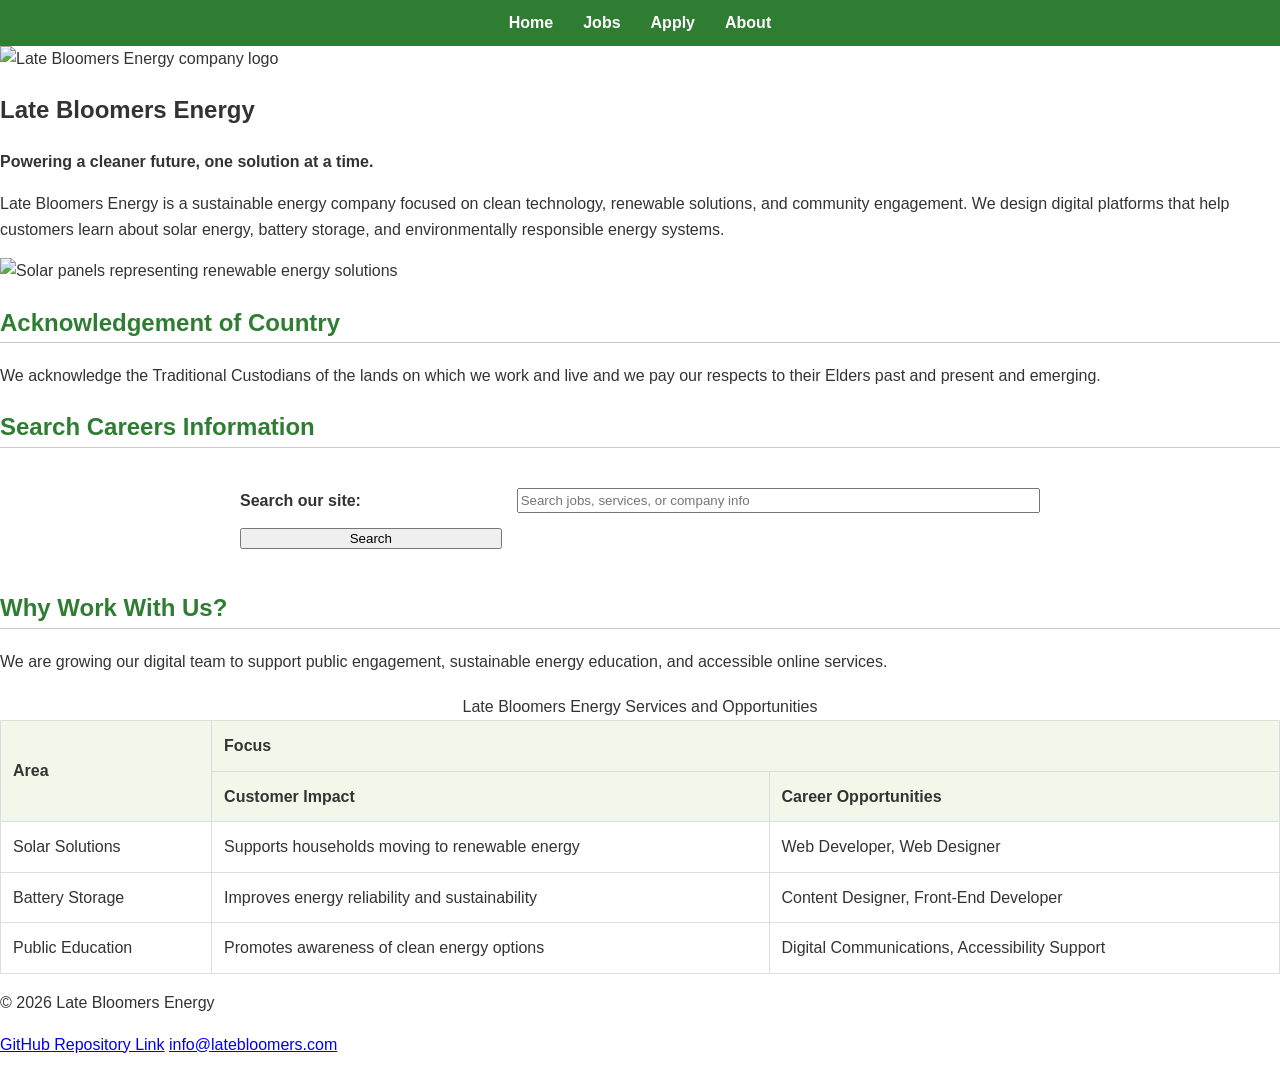
==== index.html @ 0892867f "sorry i accidently wasnt saving to this for the home page might want to change the name could be a b" ====
<!doctype html>
<html lang="en">
  <head>
    <meta charset="UTF-8">
    <meta name="viewport" content="width=device-width, initial-scale=1.0">
    <title>About Us | Late Bloomers Energy</title>
    <link rel="stylesheet" href="styles.css">
    <style>
      h2 {
        color: #2e7d32;
        border-bottom: 1px solid #ccc;
      }
    </style>
  </head>

<body id="index-body">
    <header>
        <nav>
        <ul>
            <li><a href="index.html">Home</a></li>
            <li><a href="jobs.html">Jobs</a></li>
            <li><a href="apply.html">Apply</a></li>
            <li><a href="about.html">About</a></li>
        </ul>
        </nav>
    </header>

    <main class="page-container">
        <section class="hero">
            <img
            src=""
            alt="Late Bloomers Energy company logo"
            class="company-logo">
            <!-- will add a pitcure -->
            <h1 class="welcome-highlight">Late Bloomers Energy</h1>
            <p style="font-weight: bold;">Powering a cleaner future, one solution at a time.</p>
            <p>
                Late Bloomers Energy is a sustainable energy company focused on clean technology, 
                renewable solutions, and community engagement. 
                We design digital platforms that help customers learn about solar energy, 
                battery storage, and environmentally responsible energy systems.
            </p>
            <img
            src="" 
            alt="Solar panels representing renewable energy solutions"
            class="hero-image"> <!-- will add a pitcure -->
        </section> 

        <section class="acknowledgement">
        <h2>Acknowledgement of Country</h2>
        <p>
            We acknowledge the Traditional Custodians of the lands on which we work and live and we pay our respects to their Elders past and present and emerging.
        </p>
        </section>

        <section class="search-section">
        <h2>Search Careers Information</h2>
        <form action="#" method="get" class="search-form">
            <label for="site-search">Search our site:</label>
            <input
            type="search"
            id="site-search"
            name="q"
            placeholder="Search jobs, services, or company info">
            <button type="submit">Search</button>
        </form>
        </section>

        <section class="overview">
        <h2>Why Work With Us?</h2>
        <p>
            We are growing our digital team to support public engagement, 
            sustainable energy education, and accessible online services.
        </p>

        <table>
            <caption>
            Late Bloomers Energy Services and Opportunities
            </caption>
            <thead>
            <tr>
                <th rowspan="2">Area</th>
                <th colspan="2">Focus</th>
            </tr>
            <tr>
                <th>Customer Impact</th>
                <th>Career Opportunities</th>
            </tr>
            </thead>
            <tbody>
            <tr>
                <td>Solar Solutions</td>
                <td>Supports households moving to renewable energy</td>
                <td>Web Developer, Web Designer</td>
            </tr>
            <tr>
                <td>Battery Storage</td>
                <td>Improves energy reliability and sustainability</td>
                <td>Content Designer, Front-End Developer</td>
            </tr>
            <tr>
                <td>Public Education</td>
                <td>Promotes awareness of clean energy options</td>
                <td>Digital Communications, Accessibility Support</td>
            </tr>
            </tbody>
        </table>
        </section>
    </main>

<footer>
    <p>&copy; 2026 Late Bloomers Energy</p>
    <p>
    <a href="https://github.com/grageriann/Group-Project-Assignment/tree/main" target="_blank">GitHub Repository Link</a>
    <a href="mailto:jacksonstremski@icloud.com">info@latebloomers.com</a> <!-- i dont acually know the email will add this later have mine for now :)-->
    </p>
</footer>
</body>
</html>
---- styles.css ----
/* --- SHARED STYLES (Jack & Liam) --- */
body {
    font-family: Arial, sans-serif;
    margin: 0;
    padding: 0;
    line-height: 1.6;
    color: #333;
}

/* Common Navigation Styling (Requirement) */
nav ul {
    list-style-type: none;
    background-color: #2e7d32;
    padding: 10px;
    margin: 0;
    display: flex;
    justify-content: center;
}

nav ul li {
    margin: 0 15px;
}

nav ul li a {
    color: white;
    text-decoration: none;
    font-weight: bold;
}

/* Background Graphic for Index Page (Requirement) */
#index-body {
    background-image: url('energy-bg.jpg'); /* Ensure this image exists */
    background-size: cover;
    background-attachment: fixed;
}

/* --- ABOUT PAGE STYLES (Liam) --- */

/* Stylized Student IDs (Requirement) */
.id-style {
    font-family: 'Courier New', monospace;
    font-weight: bold;
    color: #2e7d32;
}

/* Table styling for Fun Facts */
table {
    width: 100%;
    border-collapse: collapse;
    margin-top: 20px;
    background-color: #fff;
}

th, td {
    border: 1px solid #ddd;
    padding: 12px;
    text-align: left;
}

th {
    background-color: #f1f8e9;
}

/* Hover effect (Requirement) */
tr:hover {
    background-color: #e8f5e9;
    transition: 0.3s;
}

/* Figure styling (Requirement) */
.team-border {
    border: 5px solid #7ec580;
    padding: 10px;
    display: inline-block;
    background-color: #f9f9f9;
}

/* --- APPLY PAGE STYLES (Liam's Form Layout) --- */

/* Form layout using CSS Grid (Requirement) */
form {
    display: grid;
    grid-template-columns: 1fr 2fr;
    gap: 15px;
    max-width: 800px;
    margin: 20px auto;
    padding: 20px;
}

fieldset {
    grid-column: span 2;
    display: grid;
    grid-template-columns: 1fr 2fr;
    gap: 10px;
    border: 2px solid #2e7d32;
    padding: 20px;
    margin-bottom: 20px;
    border-radius: 8px;
}

legend {
    font-weight: bold;
    padding: 0 10px;
    color: #2e7d32;
}

label {
    align-self: center;
    font-weight: bold;
}

input[type="text"], 
input[type="email"], 
input[type="tel"], 
input[type="date"], 
select, 
textarea {
    width: 100%;
    padding: 8px;
    border: 1px solid #ccc;
    border-radius: 4px;
}

input[type="submit"] {
    grid-column: span 2;
    padding: 15px;
    background-color: #2e7d32;
    color: white;
    border: none;
    border-radius: 5px;
    cursor: pointer;
    font-size: 1.1rem;
}

input[type="submit"]:hover {
    background-color: #1b5e20;
}

/* --- JOBS PAGE STYLES (Jack) --- */
aside {
    float: right;
    width: 25%;
    margin-left: 15px;
    padding: 10px;
    border: 2px solid #2e7d32;
    background-color: #f1f8e9;
}

/* --- RESPONSIVE DESIGN (Requirement) --- */
@media (max-width: 768px) {
    form, fieldset {
        grid-template-columns: 1fr; /* Stack labels and inputs on mobile */
    }
    
    fieldset {
        grid-column: span 1;
    }
    
    aside {
        width: 100%;
        float: none;
        margin-left: 0;
    }
}
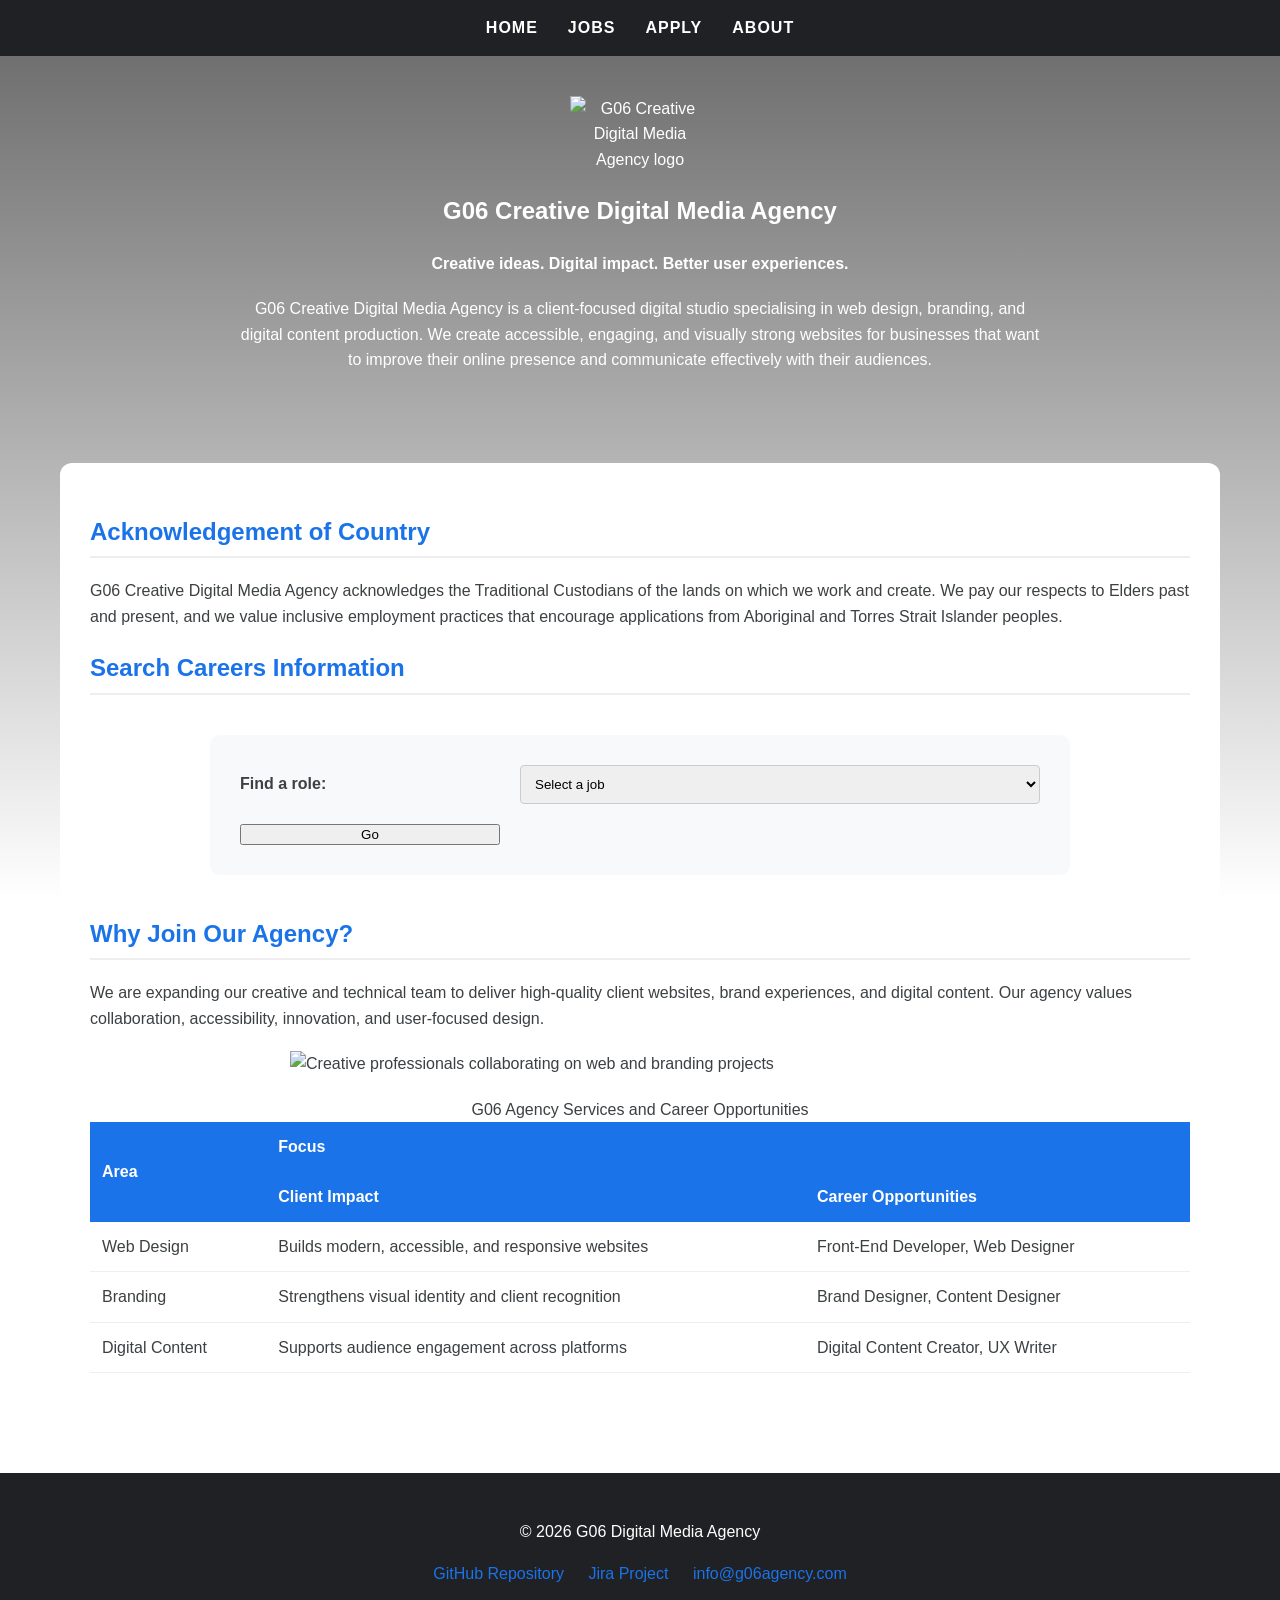
==== commit da6436e9: "text changes" ====
--- a/index.html
+++ b/index.html
@@ -3,117 +3,118 @@
   <head>
     <meta charset="UTF-8">
     <meta name="viewport" content="width=device-width, initial-scale=1.0">
-    <title>About Us | Late Bloomers Energy</title>
+    <title>Home | G06 Digital Media Agency</title>
     <link rel="stylesheet" href="styles.css">
-    <style>
-      h2 {
-        color: #2e7d32;
-        border-bottom: 1px solid #ccc;
-      }
-    </style>
   </head>
 
-<body id="index-body">
+  <body id="index-body">
     <header>
-        <nav>
+      <nav>
         <ul>
-            <li><a href="index.html">Home</a></li>
-            <li><a href="jobs.html">Jobs</a></li>
-            <li><a href="apply.html">Apply</a></li>
-            <li><a href="about.html">About</a></li>
+          <li><a href="index.html">Home</a></li>
+          <li><a href="jobs.html">Jobs</a></li>
+          <li><a href="apply.html">Apply</a></li>
+          <li><a href="about.html">About</a></li>
         </ul>
-        </nav>
+      </nav>
     </header>
 
+    <section class="hero-text">
+      <img
+        src="agency-logo.png"
+        alt="G06 Creative Digital Media Agency logo"
+        class="company-logo"
+        style="max-width: 140px;"
+      >
+      <h1 class="welcome-highlight">G06 Creative Digital Media Agency</h1>
+      <p class="hero-slogan">Creative ideas. Digital impact. Better user experiences.</p>
+      <p>
+        G06 Creative Digital Media Agency is a client-focused digital studio specialising
+        in web design, branding, and digital content production. We create accessible,
+        engaging, and visually strong websites for businesses that want to improve their
+        online presence and communicate effectively with their audiences.
+      </p>
+    </section>
+
     <main class="page-container">
-        <section class="hero">
-            <img
-            src=""
-            alt="Late Bloomers Energy company logo"
-            class="company-logo">
-            <!-- will add a pitcure -->
-            <h1 class="welcome-highlight">Late Bloomers Energy</h1>
-            <p style="font-weight: bold;">Powering a cleaner future, one solution at a time.</p>
-            <p>
-                Late Bloomers Energy is a sustainable energy company focused on clean technology, 
-                renewable solutions, and community engagement. 
-                We design digital platforms that help customers learn about solar energy, 
-                battery storage, and environmentally responsible energy systems.
-            </p>
-            <img
-            src="" 
-            alt="Solar panels representing renewable energy solutions"
-            class="hero-image"> <!-- will add a pitcure -->
-        </section> 
-
-        <section class="acknowledgement">
+      <section class="acknowledgement">
         <h2>Acknowledgement of Country</h2>
         <p>
-            We acknowledge the Traditional Custodians of the lands on which we work and live and we pay our respects to their Elders past and present and emerging.
+          G06 Creative Digital Media Agency acknowledges the Traditional Custodians of the
+          lands on which we work and create. We pay our respects to Elders past and present,
+          and we value inclusive employment practices that encourage applications from
+          Aboriginal and Torres Strait Islander peoples.
         </p>
-        </section>
+      </section>
 
-        <section class="search-section">
+      <section class="search-section">
         <h2>Search Careers Information</h2>
-        <form action="#" method="get" class="search-form">
-            <label for="site-search">Search our site:</label>
-            <input
-            type="search"
-            id="site-search"
-            name="q"
-            placeholder="Search jobs, services, or company info">
-            <button type="submit">Search</button>
+        <form action="jobs.html" method="get" class="search-form">
+          <label for="job-search">Find a role:</label>
+          <select id="job-search" name="job-search">
+            <option value="">Select a job</option>
+            <option value="front-end-developer">Front-End Developer</option>
+            <option value="web-designer">Web Designer</option>
+          </select>
+          <button type="submit">Go</button>
         </form>
-        </section>
+      </section>
 
-        <section class="overview">
-        <h2>Why Work With Us?</h2>
+      <section class="overview">
+        <h2>Why Join Our Agency?</h2>
         <p>
-            We are growing our digital team to support public engagement, 
-            sustainable energy education, and accessible online services.
+          We are expanding our creative and technical team to deliver high-quality client
+          websites, brand experiences, and digital content. Our agency values collaboration,
+          accessibility, innovation, and user-focused design.
         </p>
 
+        <img
+          src="creative-team.jpg"
+          alt="Creative professionals collaborating on web and branding projects"
+          class="hero-image"
+          style="width: 100%; max-width: 700px; display: block; margin: 20px auto;"
+        >
+
         <table>
-            <caption>
-            Late Bloomers Energy Services and Opportunities
-            </caption>
-            <thead>
+          <caption>G06 Agency Services and Career Opportunities</caption>
+          <thead>
             <tr>
-                <th rowspan="2">Area</th>
-                <th colspan="2">Focus</th>
+              <th rowspan="2">Area</th>
+              <th colspan="2">Focus</th>
             </tr>
             <tr>
-                <th>Customer Impact</th>
-                <th>Career Opportunities</th>
+              <th>Client Impact</th>
+              <th>Career Opportunities</th>
             </tr>
-            </thead>
-            <tbody>
+          </thead>
+          <tbody>
             <tr>
-                <td>Solar Solutions</td>
-                <td>Supports households moving to renewable energy</td>
-                <td>Web Developer, Web Designer</td>
+              <td>Web Design</td>
+              <td>Builds modern, accessible, and responsive websites</td>
+              <td>Front-End Developer, Web Designer</td>
             </tr>
             <tr>
-                <td>Battery Storage</td>
-                <td>Improves energy reliability and sustainability</td>
-                <td>Content Designer, Front-End Developer</td>
+              <td>Branding</td>
+              <td>Strengthens visual identity and client recognition</td>
+              <td>Brand Designer, Content Designer</td>
             </tr>
             <tr>
-                <td>Public Education</td>
-                <td>Promotes awareness of clean energy options</td>
-                <td>Digital Communications, Accessibility Support</td>
+              <td>Digital Content</td>
+              <td>Supports audience engagement across platforms</td>
+              <td>Digital Content Creator, UX Writer</td>
             </tr>
-            </tbody>
+          </tbody>
         </table>
-        </section>
+      </section>
     </main>
 
-<footer>
-    <p>&copy; 2026 Late Bloomers Energy</p>
-    <p>
-    <a href="https://github.com/grageriann/Group-Project-Assignment/tree/main" target="_blank">GitHub Repository Link</a>
-    <a href="mailto:jacksonstremski@icloud.com">info@latebloomers.com</a> <!-- i dont acually know the email will add this later have mine for now :)-->
-    </p>
-</footer>
-</body>
+    <footer>
+      <p>&copy; 2026 G06 Digital Media Agency</p>
+      <p>
+        <a href="https://github.com/grageriann/Group-Project-Assignment/tree/main" target="_blank">GitHub Repository</a>
+        <a href="https://your-jira-link-here.example" target="_blank">Jira Project</a> 
+        <a href="mailto:jacksonstremski@icloud.com">info@g06agency.com</a>
+      </p>
+    </footer>
+  </body>
 </html>
--- a/styles.css
+++ b/styles.css
@@ -1,17 +1,48 @@
-/* --- SHARED STYLES (Jack & Liam) --- */
+/* PROJECT: G06 Creative Digital Media Agency 
+   FILE: styles.css
+   AUTHORS: Jack Stremski & Liam White
+   DESCRIPTION: Main external stylesheet for the recruitment website.
+*/
+
+/* --- Root Variables for Brand Consistency --- */
+:root {
+    --primary-blue: #1a73e8;
+    --dark-grey: #202124;
+    --light-grey: #f8f9fa;
+    --text-color: #3c4043;
+    --white: #ffffff;
+    --hover-blue: #e8f0fe;
+}
+
+/* --- Global Elements --- */
 body {
-    font-family: Arial, sans-serif;
+    font-family: 'Segoe UI', Tahoma, Geneva, Verdana, sans-serif;
     margin: 0;
     padding: 0;
     line-height: 1.6;
-    color: #333;
-}
-
-/* Common Navigation Styling (Requirement) */
+    color: var(--text-color);
+}
+
+h2 {
+    color: #1a73e8;
+    border-bottom: 2px solid #eee;
+    padding-bottom: 5px;
+  }
+
+/* --- Accessibility: Focus States --- */
+a:focus, 
+input:focus, 
+select:focus, 
+textarea:focus {
+    outline: 3px solid var(--primary-blue);
+    outline-offset: 2px;
+}
+
+/* --- Common Navigation Menu --- */
 nav ul {
     list-style-type: none;
-    background-color: #2e7d32;
-    padding: 10px;
+    background-color: var(--dark-grey);
+    padding: 15px;
     margin: 0;
     display: flex;
     justify-content: center;
@@ -22,143 +53,236 @@
 }
 
 nav ul li a {
-    color: white;
+    color: var(--white);
     text-decoration: none;
     font-weight: bold;
-}
-
-/* Background Graphic for Index Page (Requirement) */
+    text-transform: uppercase;
+    letter-spacing: 1px;
+    transition: color 0.3s ease;
+}
+
+nav ul li a:hover {
+    color: var(--primary-blue);
+}
+
+/* --- Index Page: Background Graphic --- */
 #index-body {
-    background-image: url('energy-bg.jpg'); /* Ensure this image exists */
+    background-image: linear-gradient(rgba(0, 0, 0, 0.6), rgba(255, 255, 255, 0.6)), 
+                      url('agency-hero.jpg');
     background-size: cover;
+    background-position: center;
     background-attachment: fixed;
 }
 
-/* --- ABOUT PAGE STYLES (Liam) --- */
-
-/* Stylized Student IDs (Requirement) */
-.id-style {
-    font-family: 'Courier New', monospace;
-    font-weight: bold;
-    color: #2e7d32;
-}
-
-/* Table styling for Fun Facts */
-table {
-    width: 100%;
-    border-collapse: collapse;
-    margin-top: 20px;
-    background-color: #fff;
-}
-
-th, td {
-    border: 1px solid #ddd;
-    padding: 12px;
-    text-align: left;
-}
-
-th {
-    background-color: #f1f8e9;
-}
-
-/* Hover effect (Requirement) */
-tr:hover {
-    background-color: #e8f5e9;
-    transition: 0.3s;
-}
-
-/* Figure styling (Requirement) */
-.team-border {
-    border: 5px solid #7ec580;
-    padding: 10px;
-    display: inline-block;
-    background-color: #f9f9f9;
-}
-
-/* --- APPLY PAGE STYLES (Liam's Form Layout) --- */
-
-/* Form layout using CSS Grid (Requirement) */
+/* --- Jobs Page: Specific Requirements --- */
+aside {
+    float: right;
+    width: 25%;
+    margin-left: 15px;
+    padding: 20px;
+    border: 2px solid var(--primary-blue);
+    background-color: var(--hover-blue);
+    border-radius: 8px;
+    box-sizing: border-box;
+}
+
+/* Clearfix for Main content when Aside is floated */
+main::after {
+    content: "";
+    display: table;
+    clear: both;
+}
+
+/* --- Apply Page: Form Grid Layout --- */
 form {
     display: grid;
     grid-template-columns: 1fr 2fr;
-    gap: 15px;
+    gap: 20px;
     max-width: 800px;
-    margin: 20px auto;
-    padding: 20px;
+    margin: 40px auto;
+    padding: 30px;
+    background-color: var(--light-grey);
+    border-radius: 10px;
 }
 
 fieldset {
     grid-column: span 2;
     display: grid;
     grid-template-columns: 1fr 2fr;
-    gap: 10px;
-    border: 2px solid #2e7d32;
+    gap: 15px;
+    border: 1px solid #dadce0;
     padding: 20px;
-    margin-bottom: 20px;
     border-radius: 8px;
+    background-color: var(--white);
 }
 
 legend {
     font-weight: bold;
+    color: var(--primary-blue);
     padding: 0 10px;
-    color: #2e7d32;
+    font-size: 1.1rem;
 }
 
 label {
     align-self: center;
-    font-weight: bold;
-}
-
-input[type="text"], 
-input[type="email"], 
-input[type="tel"], 
-input[type="date"], 
-select, 
+    font-weight: 600;
+}
+
+input[type="text"],
+input[type="email"],
+input[type="tel"],
+input[type="date"],
+select,
 textarea {
     width: 100%;
-    padding: 8px;
+    padding: 10px;
     border: 1px solid #ccc;
     border-radius: 4px;
+    box-sizing: border-box;
 }
 
 input[type="submit"] {
     grid-column: span 2;
     padding: 15px;
-    background-color: #2e7d32;
+    background-color: var(--primary-blue);
     color: white;
     border: none;
     border-radius: 5px;
+    font-size: 1.1rem;
+    font-weight: bold;
     cursor: pointer;
-    font-size: 1.1rem;
+    transition: background-color 0.3s ease;
 }
 
 input[type="submit"]:hover {
-    background-color: #1b5e20;
-}
-
-/* --- JOBS PAGE STYLES (Jack) --- */
-aside {
-    float: right;
-    width: 25%;
-    margin-left: 15px;
+    background-color: #1557b0;
+}
+
+/* --- About Page: Specific Requirements --- */
+
+/* Styled Student IDs */
+/* Styling for Student IDs to meet rubric requirements */
+.id-style {
+    font-family: 'Courier New', Courier, monospace; /* Distinct font */
+    font-weight: bold;
+    color: #d93025; /* A distinct color like Google-red or dark red */
+    letter-spacing: 1px;
+}
+
+/* Bordered Figure */
+.team-border {
+    border: 10px solid var(--light-grey);
     padding: 10px;
-    border: 2px solid #2e7d32;
-    background-color: #f1f8e9;
-}
-
-/* --- RESPONSIVE DESIGN (Requirement) --- */
+    display: inline-block;
+    box-shadow: 0 4px 6px rgba(0, 0, 0, 0.1);
+}
+
+/* Styled Table */
+table {
+    width: 100%;
+    border-collapse: collapse;
+    margin: 20px 0;
+}
+
+th {
+    background-color: var(--primary-blue);
+    color: var(--white);
+    padding: 12px;
+    text-align: left;
+}
+
+td {
+    border-bottom: 1px solid #eeeeee;
+    padding: 12px;
+}
+
+/* Hover Effect for Table Rows */
+tr:hover {
+    background-color: var(--hover-blue);
+    transition: background-color 0.2s ease;
+}
+
+/* --- Responsive Design (Media Queries) --- */
 @media (max-width: 768px) {
-    form, fieldset {
-        grid-template-columns: 1fr; /* Stack labels and inputs on mobile */
-    }
-    
+    /* Stack form into a single column */
+    form, 
+    fieldset {
+        grid-template-columns: 1fr;
+    }
+
     fieldset {
         grid-column: span 1;
     }
-    
+
+    /* Stack Aside on mobile */
     aside {
         width: 100%;
         float: none;
         margin-left: 0;
-    }
+        margin-bottom: 20px;
+    }
+
+    nav ul {
+        flex-direction: column;
+        align-items: center;
+    }
+
+    nav ul li {
+        margin: 10px 0;
+    }
+}
+
+/* --- Footer --- */
+footer {
+    background-color: var(--dark-grey);
+    color: var(--white);
+    text-align: center;
+    padding: 30px 10px;
+    margin-top: 50px;
+}
+
+footer a {
+    color: var(--primary-blue);
+    text-decoration: none;
+    margin: 0 10px;
+}
+
+footer a:hover {
+    text-decoration: underline;
+}
+
+/* --- Index Page Extras --- */
+
+.hero-text {
+    color: var(--white);
+    text-align: center;
+    padding: 40px 20px;
+}
+
+.hero-text p {
+    max-width: 800px;
+    margin: 0 auto 20px;
+}
+
+.hero-slogan {
+    font-weight: bold;
+}
+
+.page-container {
+    background-color: var(--white);
+    margin: 30px auto;
+    padding: 30px;
+    max-width: 1100px;
+    border-radius: 12px;
+}
+
+.company-logo {
+    max-width: 140px;
+}
+
+.hero-image {
+    width: 100%;
+    max-width: 700px;
+    display: block;
+    margin: 20px auto;
 }
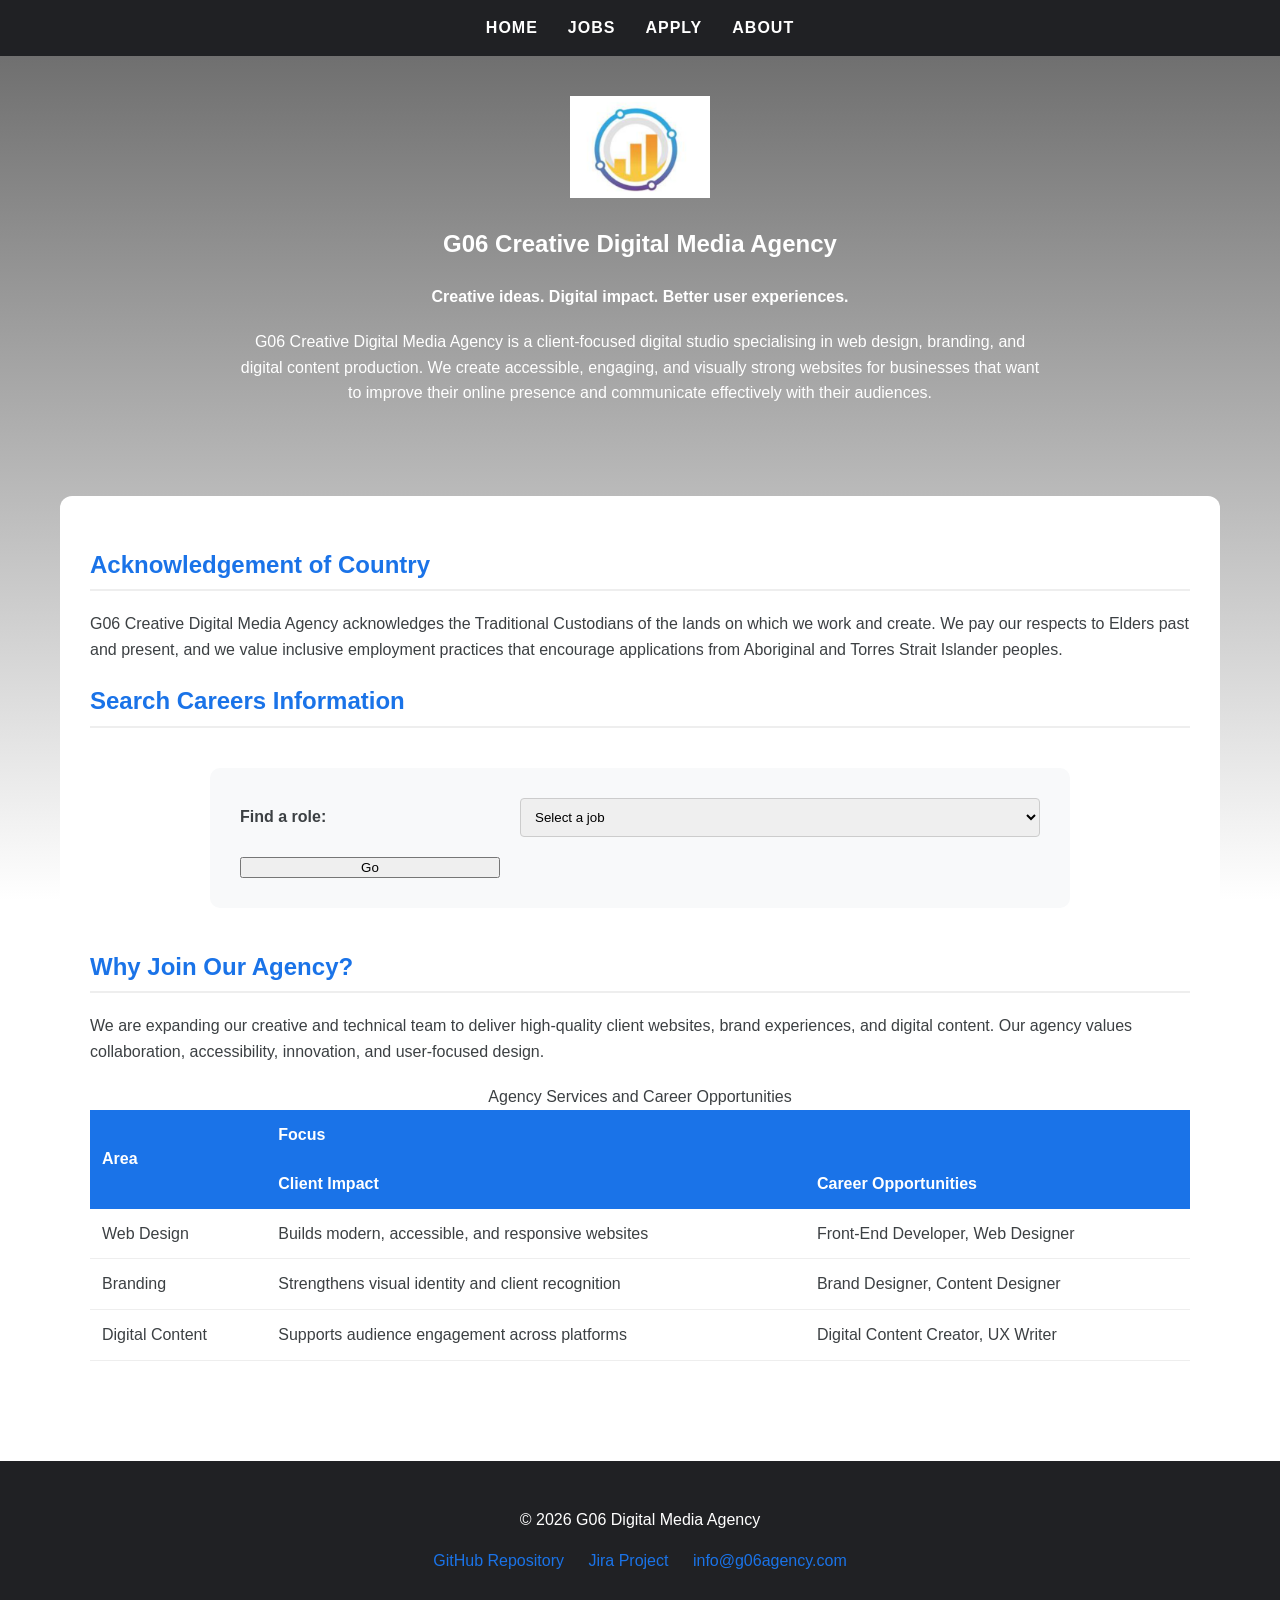
==== commit 4a258ea3: "added jira and logo" ====
--- a/index.html
+++ b/index.html
@@ -21,7 +21,7 @@
 
     <section class="hero-text">
       <img
-        src="agency-logo.png"
+        src="LBlogo.png"
         alt="G06 Creative Digital Media Agency logo"
         class="company-logo"
         style="max-width: 140px;"
@@ -68,15 +68,8 @@
           accessibility, innovation, and user-focused design.
         </p>
 
-        <img
-          src="creative-team.jpg"
-          alt="Creative professionals collaborating on web and branding projects"
-          class="hero-image"
-          style="width: 100%; max-width: 700px; display: block; margin: 20px auto;"
-        >
-
         <table>
-          <caption>G06 Agency Services and Career Opportunities</caption>
+          <caption>Agency Services and Career Opportunities</caption>
           <thead>
             <tr>
               <th rowspan="2">Area</th>
